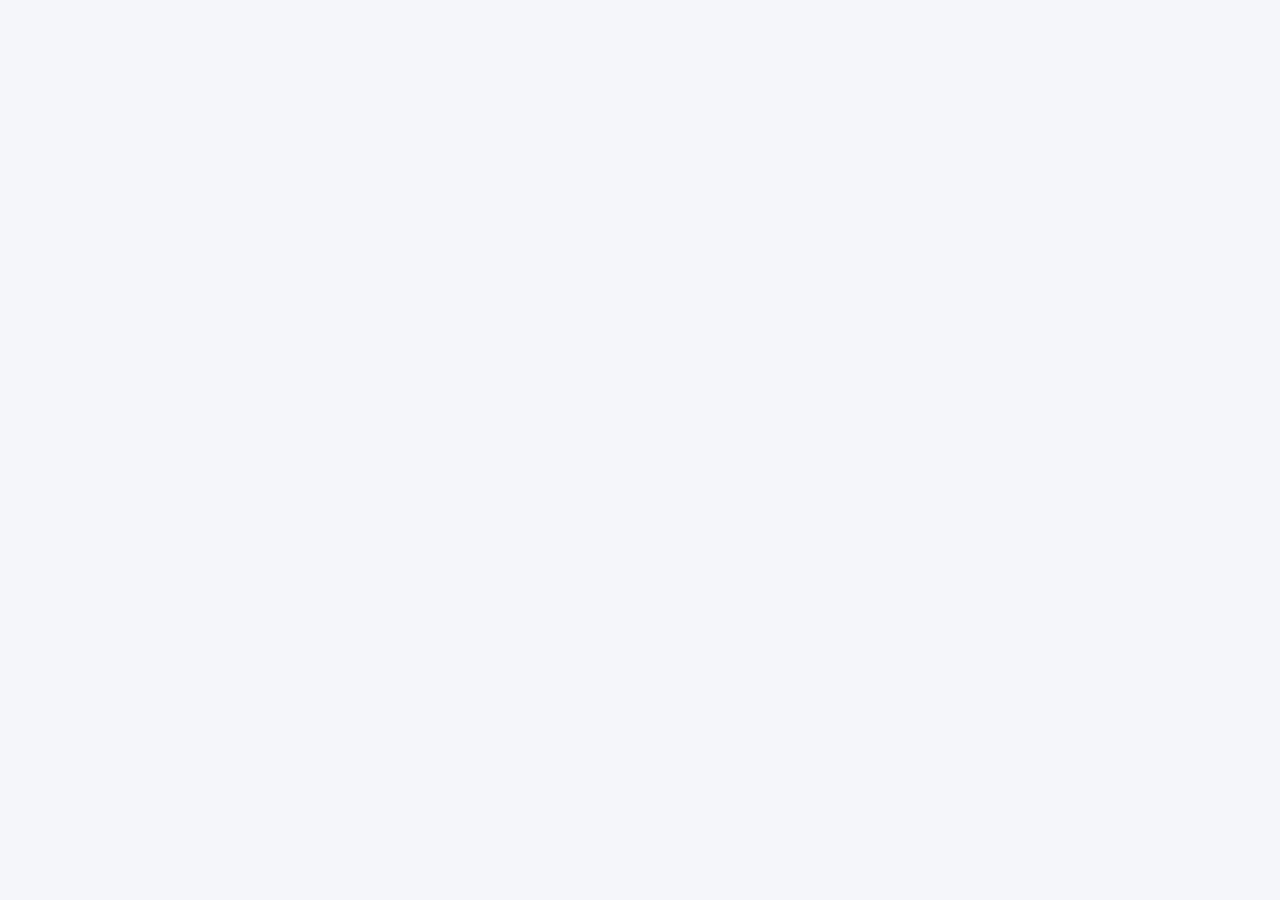
==== admin/index.html @ 984d943c "v1.7.0: painel do gestor (segmentos e links/avisos nos painéis dos clientes) e segmento nos perfis -" ====
<!doctype html>
<html lang="pt-BR">
<head>
  <meta charset="utf-8">
  <meta name="viewport" content="width=device-width, initial-scale=1">
  <title>Painel de Perfis</title>
  <meta name="robots" content="noindex, nofollow">
  <meta name="theme-color" content="#ffffff">
  <link rel="stylesheet" href="../css/perfil.css">
  <link rel="stylesheet" href="admin.css">
  <link rel="stylesheet" href="https://cdnjs.cloudflare.com/ajax/libs/font-awesome/6.5.2/css/all.min.css">
  <link rel="preconnect" href="https://fonts.googleapis.com">
  <link rel="stylesheet" href="https://fonts.googleapis.com/css2?family=Poppins:wght@400;500;600;700&family=Inter:wght@400;500;600;700&display=swap">
</head>
<body>
  <div id="faixaDemo" class="faixa-demo" hidden>
    <i class="fa-solid fa-flask"></i>
    Modo demonstração: os dados ficam só neste navegador. Configure o Supabase em <code>js/config.js</code> para usar de verdade.
  </div>

  <!-- LOGIN -->
  <section id="telaLogin" class="tela-login" hidden>
    <form id="formLogin" class="caixa-login">
      <div class="logo"><i class="fa-solid fa-key"></i></div>
      <h1>Painel de Perfis</h1>
      <p class="sub">Acesso restrito ao administrador</p>
      <label>E-mail <input type="email" id="loginEmail" autocomplete="username" required></label>
      <label>Senha <input type="password" id="loginSenha" autocomplete="current-password" required></label>
      <p class="erro" id="loginErro" role="alert"></p>
      <button class="btn primario largo" type="submit"><i class="fa-solid fa-right-to-bracket"></i> Entrar</button>
      <button class="link-botao" id="btnEsqueci" type="button">Esqueci minha senha</button>
    </form>

    <form id="formRecuperar" class="caixa-login" hidden>
      <div class="logo"><i class="fa-solid fa-envelope-open-text"></i></div>
      <h1>Recuperar senha</h1>
      <p class="sub">Digite o e-mail de acesso. Enviaremos um link para você criar uma nova senha.</p>
      <label>E-mail <input type="email" id="recuperarEmail" autocomplete="username" required></label>
      <p class="erro" id="recuperarErro" role="alert"></p>
      <p class="ok-msg" id="recuperarOk" role="status" hidden></p>
      <button class="btn primario largo" type="submit"><i class="fa-solid fa-paper-plane"></i> Enviar link</button>
      <button class="link-botao" id="btnVoltarLogin" type="button"><i class="fa-solid fa-arrow-left"></i> Voltar ao login</button>
    </form>
  </section>

  <!-- APLICAÇÃO -->
  <div id="telaApp" hidden>
    <header class="barra">
      <a href="#/" class="marca"><i class="fa-solid fa-key"></i> <span id="nomeMarca">Painel</span></a>
      <nav class="abas" aria-label="Seções">
        <a href="#/" id="abaPerfis" class="aba"><i class="fa-solid fa-id-card"></i> Perfis</a>
        <a href="#/clientes" id="abaClientes" class="aba"><i class="fa-solid fa-users"></i> Clientes</a>
        <a href="#/gestor" id="abaGestor" class="aba"><i class="fa-solid fa-sliders"></i> Gestor</a>
      </nav>
      <div class="barra-dir">
        <button class="btn fantasma" id="btnConta" type="button" title="Minha conta"><i class="fa-solid fa-circle-user"></i> <span class="usuario" id="usuarioEmail"></span></button>
        <button class="btn fantasma" id="btnSair" type="button"><i class="fa-solid fa-arrow-right-from-bracket"></i> <span class="some-celular">Sair</span></button>
      </div>
    </header>

    <!-- LISTA DE PERFIS -->
    <main id="telaLista" class="conteudo" hidden>
      <div class="titulo-linha">
        <div>
          <h1>Perfis</h1>
          <p class="sub" id="resumo"></p>
        </div>
        <button class="btn primario" id="btnNovo" type="button"><i class="fa-solid fa-plus"></i> Ativar novo perfil</button>
      </div>

      <div class="filtros">
        <div class="busca"><i class="fa-solid fa-magnifying-glass"></i><input type="search" id="busca" placeholder="Buscar por nome, cliente ou link"></div>
        <select id="filtroSegmento" class="filtro-segmento" aria-label="Filtrar por segmento" hidden></select>
        <div class="chips" id="filtroStatus" role="tablist">
          <button class="chip ativo" data-f="todos" type="button">Todos</button>
          <button class="chip" data-f="ativo" type="button">No ar</button>
          <button class="chip" data-f="inativo" type="button">Desativados</button>
          <button class="chip" data-f="rascunho" type="button">Em configuração</button>
          <button class="chip" data-f="vencidos" type="button">Vencidos</button>
          <button class="chip" data-f="teste" type="button">Em teste</button>
          <button class="chip" data-f="nao-fechou" type="button">Teste não fechou</button>
        </div>
      </div>

      <div id="lista" class="lista"></div>
    </main>

    <!-- LISTA DE CLIENTES -->
    <main id="telaClientes" class="conteudo" hidden>
      <div class="titulo-linha">
        <div>
          <h1>Clientes</h1>
          <p class="sub" id="resumoClientes"></p>
        </div>
        <a class="btn primario" href="#/cliente/novo"><i class="fa-solid fa-user-plus"></i> Novo cliente</a>
      </div>
      <div class="filtros">
        <div class="busca"><i class="fa-solid fa-magnifying-glass"></i><input type="search" id="buscaClientes" placeholder="Buscar por nome, CPF/CNPJ, telefone, e-mail ou cidade"></div>
      </div>
      <div id="listaClientes" class="lista"></div>
    </main>

    <!-- CADASTRO DE CLIENTE -->
    <!-- PAINEL DO GESTOR (só administradores) -->
    <main id="telaGestor" class="conteudo estreito" hidden>
      <div class="titulo-linha">
        <div>
          <h1>Gestor</h1>
          <p class="sub">Configurações do sistema que só os administradores veem e alteram.</p>
        </div>
      </div>
      <div id="gestor"></div>
    </main>

    <main id="telaCliente" class="conteudo estreito" hidden>
      <div class="editor-topo">
        <a href="#/clientes" class="btn fantasma"><i class="fa-solid fa-arrow-left"></i> Clientes</a>
        <div class="editor-titulo"><h1 id="clTitulo"></h1></div>
        <div class="editor-acoes">
          <span class="salvo" id="clSalvo"></span>
          <button class="btn primario" id="btnSalvarCliente" type="button"><i class="fa-solid fa-floppy-disk"></i> Salvar</button>
        </div>
      </div>
      <form id="formCliente" autocomplete="off" novalidate></form>
    </main>

    <!-- EDITOR -->
    <main id="telaEditor" class="editor" hidden>
      <div class="editor-topo">
        <a href="#/" class="btn fantasma" id="btnVoltar"><i class="fa-solid fa-arrow-left"></i> Perfis</a>
        <div class="editor-titulo">
          <h1 id="edTitulo"></h1>
          <span class="selo" id="edSelo"></span>
        </div>
        <div class="editor-acoes">
          <span class="salvo" id="edSalvo"></span>
          <button class="btn" id="btnPrevia" type="button"><i class="fa-solid fa-mobile-screen"></i> Prévia</button>
          <button class="btn primario" id="btnSalvar" type="button"><i class="fa-solid fa-floppy-disk"></i> Salvar</button>
        </div>
      </div>

      <div class="editor-corpo">
        <form id="formEditor" class="editor-form" autocomplete="off"></form>
        <aside class="previa" id="previa" aria-label="Prévia">
          <div class="previa-topo">
            <span>Prévia</span>
            <button class="btn fantasma pequeno" id="btnFecharPrevia" type="button"><i class="fa-solid fa-xmark"></i></button>
          </div>
          <div class="celular"><div class="celular-tela" id="previaTela"></div></div>
        </aside>
      </div>
    </main>
  </div>

  <div id="modais"></div>
  <div class="toast-admin" id="toastAdmin" role="status"></div>

  <script src="../js/lib/supabase-js-2.117.2.js"></script>
  <script src="../js/lib/qrcode-1.0.0.min.js"></script>
  <script src="../js/config.js"></script>
  <script src="../js/db.js"></script>
  <script src="../js/perfil-render.js"></script>
  <script src="../js/editor-perfil.js"></script>
  <script src="admin.js"></script>
</body>
</html>
---- admin/admin.css ----
:root {
  --fundo: #f5f6fa;
  --painel: #ffffff;
  --linha: #e6e8ef;
  --texto: #171923;
  --texto2: #667085;
  --primaria: #6d28d9;
  --primaria-escura: #5b21b6;
  --verde: #12a150;
  --verde-claro: #e7f8ee;
  --cinza-claro: #f0f1f5;
  --amarelo: #b25e09;
  --amarelo-claro: #fff4e0;
  --vermelho: #d92d20;
  --vermelho-claro: #fdeceb;
  --raio: 12px;
}
* { box-sizing: border-box; }
html, body { margin: 0; }
body {
  font-family: "Inter", system-ui, -apple-system, "Segoe UI", Roboto, sans-serif;
  background: var(--fundo); color: var(--texto); font-size: 15px; line-height: 1.45;
}
[hidden] { display: none !important; }
h1 { font-size: 1.5rem; margin: 0; letter-spacing: -.01em; }
h2 { font-size: 1.05rem; margin: 0; }
.sub { color: var(--texto2); margin: 4px 0 0; font-size: .9rem; }
code { background: rgba(0,0,0,.06); padding: 1px 6px; border-radius: 6px; font-size: .85em; }
a { color: var(--primaria); }

.faixa-demo { background: #fff7d6; color: #7a5a00; padding: 8px 16px; text-align: center; font-size: .85rem; border-bottom: 1px solid #f2e2a0; }

/* Botões e campos */
.btn {
  display: inline-flex; align-items: center; justify-content: center; gap: 8px;
  padding: 9px 14px; border-radius: 10px; border: 1px solid var(--linha);
  background: var(--painel); color: var(--texto); font: inherit; font-weight: 500; font-size: .9rem;
  cursor: pointer; text-decoration: none; white-space: nowrap; transition: background .15s, border-color .15s;
}
.btn:hover { background: var(--cinza-claro); }
.btn:disabled { opacity: .55; cursor: default; }
.btn.primario { background: var(--primaria); border-color: var(--primaria); color: #fff; }
.btn.primario:hover { background: var(--primaria-escura); }
.btn.verde { background: var(--verde); border-color: var(--verde); color: #fff; }
.btn.perigo { background: var(--vermelho); border-color: var(--vermelho); color: #fff; }
.btn.perigo-leve { color: var(--vermelho); }
.btn.perigo-leve:hover { background: var(--vermelho-claro); }
.btn.fantasma { background: transparent; border-color: transparent; }
.btn.fantasma:hover { background: rgba(0,0,0,.05); }
.btn.pequeno { padding: 6px 10px; font-size: .82rem; }
.btn.icone { padding: 8px; width: 36px; height: 36px; }
.btn.largo { width: 100%; }

label { display: block; font-size: .85rem; font-weight: 500; color: var(--texto); }
input, textarea, select {
  display: block; width: 100%; margin-top: 6px; padding: 10px 12px;
  border: 1px solid var(--linha); border-radius: 10px; background: #fff;
  font: inherit; font-size: .92rem; color: var(--texto);
}
textarea { resize: vertical; min-height: 70px; }
input:focus, textarea:focus, select:focus { outline: 2px solid color-mix(in srgb, var(--primaria) 35%, transparent); border-color: var(--primaria); }
input[type="color"] { padding: 4px; height: 42px; cursor: pointer; }
.dica { font-size: .78rem; color: var(--texto2); margin-top: 5px; font-weight: 400; }
.erro { color: var(--vermelho); font-size: .85rem; min-height: 1.2em; margin: 4px 0; }

/* Login */
.tela-login { min-height: 100vh; display: grid; place-items: center; padding: 16px; }
.caixa-login { width: 100%; max-width: 380px; background: var(--painel); border: 1px solid var(--linha); border-radius: 18px; padding: 32px 26px; box-shadow: 0 20px 50px rgba(16, 24, 40, .08); }
.caixa-login .logo { width: 52px; height: 52px; border-radius: 14px; background: var(--primaria); color: #fff; display: grid; place-items: center; font-size: 1.3rem; margin-bottom: 16px; }
.caixa-login label { margin-top: 14px; }
.caixa-login .btn { margin-top: 10px; padding: 12px; }

/* Barra superior */
.barra { position: sticky; top: 0; z-index: 20; background: rgba(255,255,255,.9); backdrop-filter: blur(8px); border-bottom: 1px solid var(--linha); display: flex; align-items: center; justify-content: space-between; padding: 10px 20px; }
.marca { font-weight: 700; color: var(--texto); text-decoration: none; display: flex; gap: 8px; align-items: center; }
.marca i { color: var(--primaria); }
.barra-dir { display: flex; gap: 10px; align-items: center; }
.usuario { color: var(--texto2); font-size: .85rem; }
@media (max-width: 600px) { .usuario { display: none; } }

/* Lista */
.conteudo { max-width: 1100px; margin: 0 auto; padding: 26px 20px 60px; }
.titulo-linha { display: flex; align-items: flex-end; justify-content: space-between; gap: 16px; flex-wrap: wrap; }
.filtros { display: flex; gap: 12px; flex-wrap: wrap; align-items: center; margin: 22px 0 16px; }
.busca { flex: 1 1 260px; position: relative; }
.busca i { position: absolute; left: 12px; top: 50%; transform: translateY(-50%); color: var(--texto2); font-size: .85rem; }
.busca input { margin: 0; padding-left: 34px; }
.chips { display: flex; gap: 6px; flex-wrap: wrap; }
.chip { border: 1px solid var(--linha); background: var(--painel); border-radius: 999px; padding: 7px 12px; font: inherit; font-size: .82rem; cursor: pointer; color: var(--texto2); }
.chip.ativo { background: var(--texto); border-color: var(--texto); color: #fff; }

.lista { display: grid; gap: 10px; }
.item {
  display: grid; grid-template-columns: 52px 1fr auto; gap: 14px; align-items: center;
  background: var(--painel); border: 1px solid var(--linha); border-radius: 14px; padding: 12px 14px;
}
.item-foto { width: 52px; height: 52px; border-radius: 50%; object-fit: cover; background: var(--cinza-claro); display: grid; place-items: center; color: var(--texto2); }
.item-info { min-width: 0; }
.item-nome { font-weight: 600; display: flex; gap: 8px; align-items: center; flex-wrap: wrap; }
.item-meta { color: var(--texto2); font-size: .82rem; display: flex; gap: 12px; flex-wrap: wrap; margin-top: 3px; }
.item-meta a { color: var(--texto2); text-decoration: none; }
.item-meta a:hover { color: var(--primaria); text-decoration: underline; }
.item-meta .vencido { color: var(--vermelho); font-weight: 600; }
.item-meta .carencia { color: var(--amarelo); font-weight: 600; }
.item-meta .vence-logo { color: var(--amarelo); }
.btn.verde-leve { color: var(--verde); }
.btn.verde-leve:hover { background: var(--verde-claro); }
.aviso-vencimento { margin: 10px 0 0; padding: 10px 12px; border-radius: 10px; background: var(--amarelo-claro); color: var(--amarelo); font-size: .85rem; font-weight: 600; }
.campo-com-botao { display: flex; gap: 8px; align-items: center; }
.campo-com-botao input { flex: 1; min-width: 0; }
.campo-com-botao .btn { flex: none; }
.item-acoes { display: flex; gap: 6px; align-items: center; flex-wrap: wrap; justify-content: flex-end; }
@media (max-width: 760px) {
  .item { grid-template-columns: 44px 1fr; }
  .item-foto { width: 44px; height: 44px; }
  .item-acoes { grid-column: 1 / -1; justify-content: flex-start; }
}
.vazio { text-align: center; color: var(--texto2); padding: 60px 20px; background: var(--painel); border: 1px dashed var(--linha); border-radius: 14px; }
.vazio i { font-size: 2rem; margin-bottom: 10px; display: block; }

.selo { display: inline-flex; align-items: center; gap: 5px; font-size: .72rem; font-weight: 600; padding: 3px 9px; border-radius: 999px; text-transform: uppercase; letter-spacing: .03em; }
.selo::before { content: ""; width: 6px; height: 6px; border-radius: 50%; background: currentColor; }
.selo.ativo { background: var(--verde-claro); color: var(--verde); }
.selo.inativo { background: var(--vermelho-claro); color: var(--vermelho); }
.selo.rascunho { background: var(--amarelo-claro); color: var(--amarelo); }
.selo.vencido { background: var(--vermelho-claro); color: var(--vermelho); }
.selo.teste { background: color-mix(in srgb, var(--primaria) 12%, #fff); color: var(--primaria); }
.selo.nao-fechou { background: var(--cinza-claro); color: var(--texto2); }

/* Editor */
.editor { max-width: 1240px; margin: 0 auto; padding: 18px 20px 80px; }
.editor-topo { display: flex; align-items: center; gap: 12px; flex-wrap: wrap; margin-bottom: 18px; }
.editor-titulo { flex: 1; display: flex; align-items: center; gap: 10px; min-width: 0; }
.editor-titulo h1 { font-size: 1.25rem; overflow: hidden; text-overflow: ellipsis; white-space: nowrap; }
.editor-acoes { display: flex; align-items: center; gap: 8px; }
.salvo { font-size: .8rem; color: var(--texto2); }
.salvo.pendente { color: var(--amarelo); font-weight: 600; }
.editor-corpo { display: grid; grid-template-columns: minmax(0, 1fr) 380px; gap: 24px; align-items: start; }
#btnPrevia, #btnFecharPrevia { display: none; }
@media (max-width: 980px) {
  .editor-corpo { grid-template-columns: 1fr; }
  #btnPrevia, #btnFecharPrevia { display: inline-flex; }
  .previa { display: none; }
  .previa.aberta { display: flex; position: fixed; inset: 0; z-index: 50; background: rgba(15, 15, 20, .85); padding: 14px; flex-direction: column; align-items: center; }
  .previa.aberta .previa-topo { color: #fff; width: 100%; max-width: 380px; }
  .previa.aberta .previa-topo .btn { color: #fff; }
}

.cartao { background: var(--painel); border: 1px solid var(--linha); border-radius: 16px; padding: 20px; margin-bottom: 16px; }
.cartao-titulo { display: flex; align-items: center; justify-content: space-between; gap: 10px; margin-bottom: 14px; }
.cartao-titulo h2 { display: flex; gap: 10px; align-items: center; }
.cartao-titulo h2 i { color: var(--primaria); width: 18px; text-align: center; }
.grade { display: grid; grid-template-columns: 1fr 1fr; gap: 14px; }
.grade .todo { grid-column: 1 / -1; }
@media (max-width: 600px) { .grade { grid-template-columns: 1fr; } }

.status-caixa { display: flex; gap: 14px; align-items: center; justify-content: space-between; flex-wrap: wrap; padding: 14px; border-radius: 12px; background: var(--cinza-claro); }
.status-caixa.ativo { background: var(--verde-claro); }
.status-caixa.inativo { background: var(--vermelho-claro); }
.status-caixa.rascunho { background: var(--amarelo-claro); }
.status-caixa.vencido { background: var(--vermelho-claro); }
.status-caixa p { margin: 2px 0 0; font-size: .85rem; color: var(--texto2); }
.status-botoes { display: flex; gap: 8px; flex-wrap: wrap; }

.link-publico { display: flex; gap: 0; margin-top: 6px; }
.link-publico span { padding: 10px 0 10px 12px; border: 1px solid var(--linha); border-right: 0; border-radius: 10px 0 0 10px; background: var(--cinza-claro); color: var(--texto2); font-size: .9rem; white-space: nowrap; overflow: hidden; text-overflow: ellipsis; max-width: 55%; }
.link-publico input { margin: 0; border-radius: 0 10px 10px 0; }

/* Upload de imagens */
.imagens { display: grid; grid-template-columns: 140px 1fr; gap: 16px; }
@media (max-width: 600px) { .imagens { grid-template-columns: 1fr; } }
.upload { position: relative; border: 2px dashed var(--linha); border-radius: 14px; background-color: var(--cinza-claro); background-position: center; background-size: cover; background-repeat: no-repeat; display: grid; place-items: center; text-align: center; color: var(--texto2); font-size: .8rem; cursor: pointer; overflow: hidden; transition: border-color .15s; }
.upload:hover, .upload.arrastando { border-color: var(--primaria); }
.upload.avatar { width: 140px; height: 140px; border-radius: 50%; margin: 0 auto; }
.upload.capa { height: 140px; }
.upload.tem-imagem { border-style: solid; }
.upload.tem-imagem .upload-texto { opacity: 0; background: rgba(0,0,0,.55); color: #fff; }
.upload.tem-imagem:hover .upload-texto { opacity: 1; }
.upload-texto { position: absolute; inset: 0; display: grid; place-content: center; gap: 6px; padding: 10px; transition: opacity .15s; }
.upload-texto i { font-size: 1.3rem; }
.upload.fundo-padrao { background-color: var(--bg); background-position: 0 0; background-size: auto; border-style: solid; }
.upload.fundo-padrao .upload-texto { color: #fff; text-shadow: 0 1px 3px rgba(0, 0, 0, .55); }
.upload.fundo-padrao.claro .upload-texto { color: #18181b; text-shadow: none; }
.upload-texto small { font-size: .75rem; opacity: .85; }
.upload-texto small:empty { display: none; }
.upload input { display: none; }
.upload-remover { position: absolute; top: 6px; right: 6px; z-index: 2; width: 28px; height: 28px; border-radius: 50%; border: 0; background: rgba(0,0,0,.6); color: #fff; cursor: pointer; }
.upload.avatar .upload-remover { top: 10px; right: 10px; }
.upload-ajustar { position: absolute; bottom: 8px; left: 50%; transform: translateX(-50%); z-index: 2; border: 0; border-radius: 999px; padding: 4px 10px; background: rgba(0,0,0,.65); color: #fff; font: inherit; font-size: .72rem; font-weight: 600; cursor: pointer; white-space: nowrap; }
.upload-ajustar:hover { background: var(--primaria); }
.ajuste-foto { max-width: 360px; }
.ajuste-area { position: relative; margin: 4px auto 0; border-radius: 12px; overflow: hidden; background: var(--cinza-claro); }
.ajuste-area::after { content: ""; position: absolute; inset: 0; border-radius: 12px; border: 2px solid rgba(255, 255, 255, .9); pointer-events: none; }
.ajuste-area.circulo::after { border-radius: 50%; box-shadow: 0 0 0 200px rgba(0, 0, 0, .5); }
.ajuste-tela { display: block; cursor: grab; touch-action: none; }
.ajuste-tela:active { cursor: grabbing; }
.ajuste-controles { display: flex; align-items: center; gap: 10px; margin-top: 14px; color: var(--texto2); }
.ajuste-controles input[type=range] { flex: 1; accent-color: var(--primaria); }
.upload-rotulo { font-size: .85rem; font-weight: 500; margin-bottom: 6px; display: block; }
.upload.carregando::after { content: ""; position: absolute; inset: 0; background: rgba(255,255,255,.7) url("data:image/svg+xml,%3Csvg xmlns='http://www.w3.org/2000/svg' viewBox='0 0 50 50'%3E%3Ccircle cx='25' cy='25' r='20' fill='none' stroke='%236d28d9' stroke-width='5' stroke-dasharray='90 40'%3E%3CanimateTransform attributeName='transform' type='rotate' from='0 25 25' to='360 25 25' dur='.8s' repeatCount='indefinite'/%3E%3C/circle%3E%3C/svg%3E") center / 36px no-repeat; }

.cores { display: flex; gap: 8px; flex-wrap: wrap; margin-top: 8px; }
.cor-bolinha { width: 30px; height: 30px; border-radius: 50%; border: 2px solid #fff; box-shadow: 0 0 0 1px var(--linha); cursor: pointer; padding: 0; }
.cor-bolinha.sel { box-shadow: 0 0 0 2px var(--texto); }
.segmentado { display: inline-flex; border: 1px solid var(--linha); border-radius: 10px; overflow: hidden; margin-top: 6px; }
.segmentado button { border: 0; background: #fff; padding: 9px 14px; font: inherit; font-size: .88rem; cursor: pointer; color: var(--texto2); }
.segmentado button.sel { background: var(--texto); color: #fff; }
.interruptor { display: flex; align-items: center; gap: 10px; font-weight: 400; cursor: pointer; }
.interruptor input { width: auto; margin: 0; accent-color: var(--primaria); transform: scale(1.2); }

/* Links */
.links-lista { display: grid; gap: 10px; }
.link-item { border: 1px solid var(--linha); border-radius: 12px; overflow: hidden; background: #fff; }
.link-cab { display: flex; align-items: center; gap: 10px; padding: 8px 8px 8px 12px; background: var(--cinza-claro); }
.link-ic { width: 32px; height: 32px; border-radius: 9px; display: grid; place-items: center; color: #fff; background: var(--primaria); flex: none; }
.link-nome { flex: 1; font-weight: 600; font-size: .9rem; min-width: 0; overflow: hidden; text-overflow: ellipsis; white-space: nowrap; }
.link-nome small { font-weight: 400; color: var(--texto2); margin-left: 6px; }
.link-corpo { padding: 12px; display: grid; grid-template-columns: 1fr 1fr; gap: 12px; }
.link-corpo .todo { grid-column: 1 / -1; }
@media (max-width: 600px) { .link-corpo { grid-template-columns: 1fr; } }
.link-item.incompleto .link-cab { background: var(--amarelo-claro); }
.link-item.destaque { border-color: color-mix(in srgb, var(--primaria) 45%, var(--linha)); }
.link-destaque { flex: none; display: inline-flex; align-items: center; gap: 5px; padding: 3px 9px; border-radius: 999px; background: color-mix(in srgb, var(--primaria) 12%, #fff); color: var(--primaria); font-size: .68rem; font-weight: 700; text-transform: uppercase; letter-spacing: .04em; }
@media (max-width: 480px) { .link-destaque-texto { display: none; } .link-destaque { padding: 5px 7px; } }

.adicionar { display: grid; grid-template-columns: repeat(auto-fill, minmax(130px, 1fr)); gap: 8px; }
.adicionar button { display: flex; align-items: center; gap: 8px; padding: 10px; border: 1px solid var(--linha); background: #fff; border-radius: 10px; cursor: pointer; font: inherit; font-size: .84rem; color: var(--texto); text-align: left; }
.adicionar button:hover { border-color: var(--primaria); background: color-mix(in srgb, var(--primaria) 5%, #fff); }
.adicionar button i { width: 18px; text-align: center; color: var(--primaria); }
.adicionar-grupo { font-size: .75rem; text-transform: uppercase; letter-spacing: .05em; color: var(--texto2); margin: 14px 0 8px; font-weight: 600; }

/* Prévia (celular) */
.previa { position: sticky; top: 76px; display: flex; flex-direction: column; align-items: center; }
.previa-topo { display: flex; justify-content: space-between; align-items: center; width: 100%; font-size: .8rem; font-weight: 600; color: var(--texto2); text-transform: uppercase; letter-spacing: .05em; margin-bottom: 8px; }
.celular { width: 100%; max-width: 360px; height: min(720px, calc(100vh - 140px)); border-radius: 40px; background: #111; padding: 12px; box-shadow: 0 30px 60px rgba(16, 24, 40, .18); }
.celular-tela { width: 100%; height: 100%; border-radius: 30px; overflow-y: auto; background: #0f0f14; scrollbar-width: none; }
.celular-tela::-webkit-scrollbar { display: none; }
.celular-tela > .perfil { min-height: 100%; }
.celular-tela .perfil-capa { height: calc(min(720px, 100vh - 140px) - 24px); }
.celular-tela .perfil-conteudo { padding-top: 36px; }

/* Modais */
.modal-fundo { position: fixed; inset: 0; z-index: 100; background: rgba(16, 24, 40, .5); display: grid; place-items: center; padding: 16px; animation: aparece .15s; }
@keyframes aparece { from { opacity: 0; } }
.modal { width: 100%; max-width: 460px; background: #fff; border-radius: 18px; padding: 24px; box-shadow: 0 30px 70px rgba(0,0,0,.25); max-height: calc(100vh - 32px); overflow: auto; }
.modal h2 { font-size: 1.15rem; margin-bottom: 6px; }
.modal p { color: var(--texto2); margin: 0 0 14px; font-size: .9rem; }
.modal label { margin-top: 12px; }
.modal-botoes { display: flex; justify-content: flex-end; gap: 8px; margin-top: 20px; flex-wrap: wrap; }
.modal .alerta { background: var(--vermelho-claro); color: var(--vermelho); padding: 10px 12px; border-radius: 10px; font-size: .85rem; }
.qr-caixa { display: grid; place-items: center; padding: 16px; background: #fff; border: 1px solid var(--linha); border-radius: 14px; margin: 10px 0; }
.qr-caixa img, .qr-caixa canvas { width: 220px; height: 220px; }
.qr-link { text-align: center; font-weight: 600; word-break: break-all; }

.toast-admin { position: fixed; bottom: 24px; left: 50%; transform: translate(-50%, 20px); background: var(--texto); color: #fff; padding: 11px 18px; border-radius: 12px; font-size: .9rem; opacity: 0; pointer-events: none; transition: .2s; z-index: 200; max-width: calc(100% - 32px); }
.toast-admin.ver { opacity: 1; transform: translate(-50%, 0); }
.toast-admin.erro-t { background: var(--vermelho); }

/* Abas, conta e login */
.abas { display: flex; gap: 4px; margin-right: auto; margin-left: 18px; }
.aba { display: inline-flex; align-items: center; gap: 7px; padding: 8px 12px; border-radius: 10px; color: var(--texto2); text-decoration: none; font-weight: 500; font-size: .9rem; }
.aba:hover { background: rgba(0, 0, 0, .05); color: var(--texto); }
.aba.ativa { background: color-mix(in srgb, var(--primaria) 10%, #fff); color: var(--primaria); }
#btnConta .usuario { max-width: 220px; overflow: hidden; text-overflow: ellipsis; }
@media (max-width: 760px) {
  .barra { flex-wrap: wrap; gap: 8px; padding: 10px 14px; }
  .abas { order: 3; width: 100%; margin: 0; }
  .aba { flex: 1; justify-content: center; }
  .some-celular { display: none; }
}
.link-botao { display: block; width: 100%; margin-top: 14px; background: none; border: 0; color: var(--primaria); font: inherit; font-size: .88rem; cursor: pointer; text-align: center; }
.link-botao:hover { text-decoration: underline; }
.ok-msg { background: var(--verde-claro); color: #0b6b35; border-radius: 10px; padding: 10px 12px; font-size: .88rem; margin: 6px 0; }
.regras-senha { list-style: none; padding: 0; margin: 12px 0 4px; display: grid; gap: 4px; font-size: .84rem; color: var(--texto2); }
.regras-senha li.ok { color: var(--verde); }
.campo-senha { position: relative; display: block; }
.campo-senha input { padding-right: 44px; }
.mostrar-senha { position: absolute; right: 6px; top: 50%; transform: translateY(-50%); margin-top: 3px; border: 0; background: none; color: var(--texto2); cursor: pointer; padding: 6px 8px; }
.aviso-senha p { margin: 8px 0 16px; line-height: 1.5; }

/* Clientes */
.conteudo.estreito { max-width: 860px; }
.item-foto.iniciais { background: color-mix(in srgb, var(--primaria) 12%, #fff); color: var(--primaria); font-weight: 700; font-size: .95rem; }
.selo.neutro { background: var(--cinza-claro); color: var(--texto2); }
.selo.neutro::before { display: none; }
input.invalido, select.invalido { border-color: var(--vermelho); outline: 2px solid color-mix(in srgb, var(--vermelho) 25%, transparent); }
label i { color: var(--texto2); width: 16px; text-align: center; }
.grade.endereco { grid-template-columns: 1fr 1fr 1fr; }
.grade.endereco .todo { grid-column: 2 / -1; }
@media (max-width: 700px) { .grade.endereco { grid-template-columns: 1fr 1fr; } .grade.endereco .todo { grid-column: 1 / -1; } }
@media (max-width: 480px) { .grade.endereco { grid-template-columns: 1fr; } }
.perfis-do-cliente { display: grid; gap: 8px; }
.perfil-do-cliente { display: flex; align-items: center; gap: 10px; flex-wrap: wrap; padding: 10px 12px; border: 1px solid var(--linha); border-radius: 10px; }
.perfil-do-cliente a { font-weight: 600; color: var(--texto); text-decoration: none; }
.perfil-do-cliente a:hover { color: var(--primaria); }
.perfil-do-cliente .sub { margin: 0; }

.link-aviso { display: flex; gap: 8px; align-items: flex-start; margin: 0 12px 12px; padding: 9px 12px; border-radius: 10px; background: var(--amarelo-claro); color: var(--amarelo); font-size: .84rem; font-weight: 500; }
.link-aviso i { margin-top: 2px; }

/* Link para o cliente (v1.3.0) e histórico */
.link-gerado { font-family: ui-monospace, Menlo, Consolas, monospace; font-size: .85rem; word-break: break-all; background: var(--cinza-claro); border-radius: 10px; padding: 12px; margin: 10px 0; user-select: all; }
.historico { display: flex; flex-direction: column; gap: 8px; }
.historico-item { display: flex; justify-content: space-between; align-items: center; gap: 10px; flex-wrap: wrap; padding: 8px 10px; border-radius: 10px; background: var(--cinza-claro); font-size: .88rem; }

/* Painel do gestor (v1.7.0) */
.filtro-segmento { width: auto; min-width: 190px; margin: 0; }
.gestor-adicionar { display: flex; gap: 8px; margin-bottom: 14px; }
.gestor-adicionar input { margin: 0; flex: 1; min-width: 0; }
.gestor-lista { display: flex; flex-direction: column; gap: 8px; }
.gestor-linha { display: flex; align-items: center; gap: 12px; padding: 10px 12px; border: 1px solid var(--linha); border-radius: 12px; }
.gestor-linha.desligado { opacity: .6; }
.gestor-icone { width: 34px; height: 34px; flex: none; border-radius: 50%; display: grid; place-items: center; background: color-mix(in srgb, var(--primaria) 12%, #fff); color: var(--primaria); }
.gestor-info { flex: 1; min-width: 0; display: flex; flex-direction: column; }
.gestor-info strong { overflow-wrap: anywhere; }
.gestor-info small { color: var(--texto2); font-size: .78rem; }
.gestor-acoes { display: flex; gap: 6px; flex-wrap: wrap; justify-content: flex-end; }
.gestor-caixas { display: flex; flex-direction: column; gap: 6px; max-height: 220px; overflow: auto; padding: 8px 10px; margin-top: 8px; border: 1px solid var(--linha); border-radius: 10px; }
.gestor-marcar { display: flex; align-items: center; gap: 8px; font-weight: 400; }
.gestor-marcar input { width: auto; margin: 0; flex: none; }
@media (max-width: 560px) { .gestor-linha { flex-wrap: wrap; } .gestor-acoes { width: 100%; justify-content: flex-start; } }

/* Painel do cliente: links e avisos do administrador */
.avisos-admin { display: flex; flex-direction: column; gap: 8px; margin: 0 0 16px; }
.aviso-admin { display: flex; gap: 10px; align-items: flex-start; padding: 12px 14px; border-radius: 12px; background: color-mix(in srgb, var(--primaria) 9%, #fff); border: 1px solid color-mix(in srgb, var(--primaria) 25%, #fff); }
.aviso-admin > i { color: var(--primaria); margin-top: 3px; }
.aviso-admin p { margin: 2px 0 0; color: var(--texto2); font-size: .88rem; white-space: pre-line; }
.links-admin { display: flex; gap: 8px; flex-wrap: wrap; }
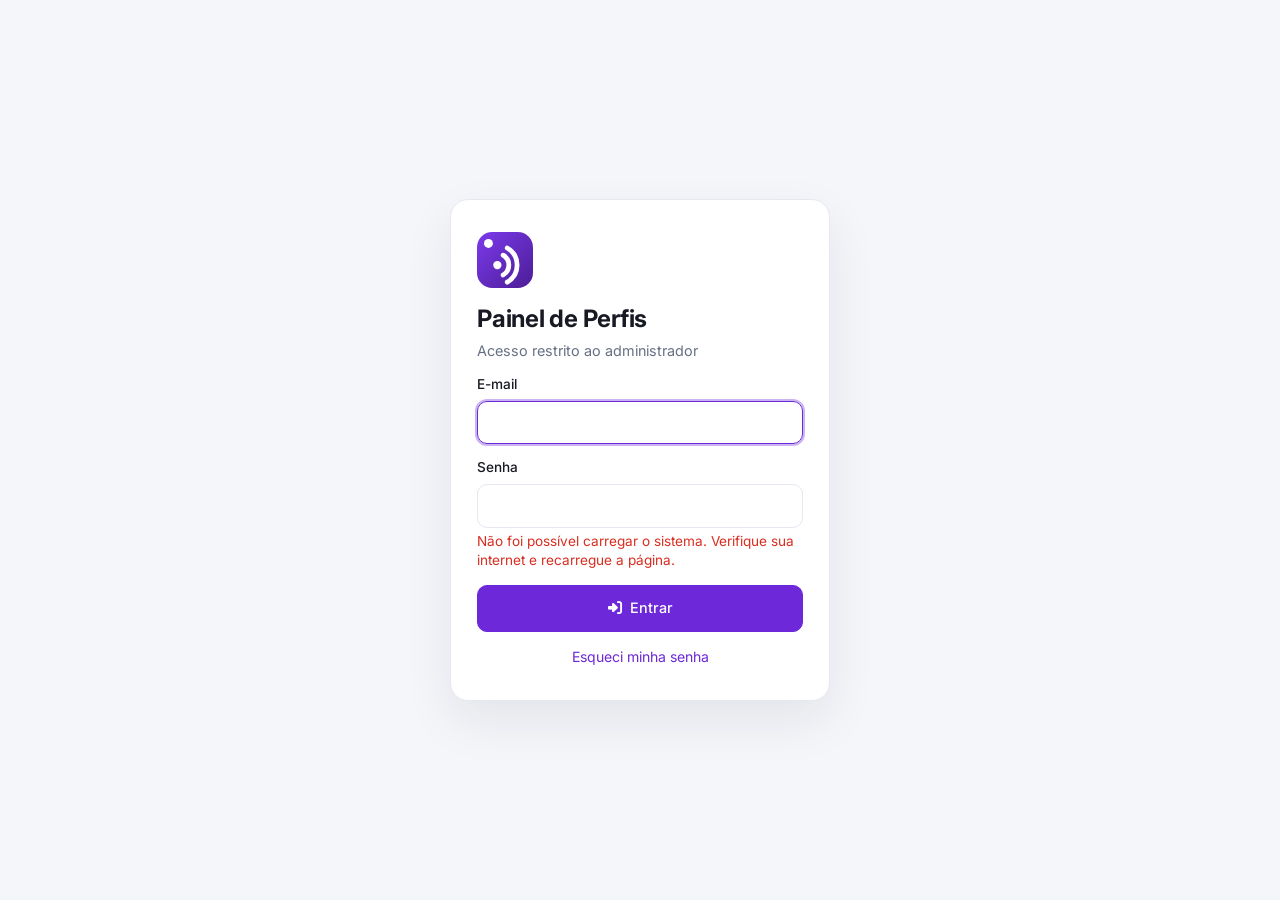
==== commit 7f148d94: "v1.7.7: logo NFCliente - Logo "Chaveiro NFC": ícone da aba (site, perfis, painel e página do cliente" ====
--- a/admin/index.html
+++ b/admin/index.html
@@ -4,6 +4,9 @@
   <meta charset="utf-8">
   <meta name="viewport" content="width=device-width, initial-scale=1">
   <title>Painel de Perfis</title>
+  <link rel="icon" href="../favicon.ico" sizes="any">
+  <link rel="icon" href="../img/nfcliente-icone.svg" type="image/svg+xml">
+  <link rel="apple-touch-icon" href="../img/apple-touch-icon.png">
   <meta name="robots" content="noindex, nofollow">
   <meta name="theme-color" content="#ffffff">
   <link rel="stylesheet" href="../css/perfil.css">
@@ -21,7 +24,7 @@
   <!-- LOGIN -->
   <section id="telaLogin" class="tela-login" hidden>
     <form id="formLogin" class="caixa-login">
-      <div class="logo"><i class="fa-solid fa-key"></i></div>
+      <img class="logo-marca" src="../img/nfcliente-icone.svg" alt="NFCliente" width="56" height="56">
       <h1>Painel de Perfis</h1>
       <p class="sub">Acesso restrito ao administrador</p>
       <label>E-mail <input type="email" id="loginEmail" autocomplete="username" required></label>
@@ -46,7 +49,7 @@
   <!-- APLICAÇÃO -->
   <div id="telaApp" hidden>
     <header class="barra">
-      <a href="#/" class="marca"><i class="fa-solid fa-key"></i> <span id="nomeMarca">Painel</span></a>
+      <a href="#/" class="marca"><img src="../img/nfcliente-icone.svg" alt="" width="28" height="28"> <span id="nomeMarca">Painel</span></a>
       <nav class="abas" aria-label="Seções">
         <a href="#/" id="abaPerfis" class="aba"><i class="fa-solid fa-id-card"></i> Perfis</a>
         <a href="#/clientes" id="abaClientes" class="aba"><i class="fa-solid fa-users"></i> Clientes</a>
@@ -82,6 +85,7 @@
         </div>
       </div>
 
+      <div id="filtroEspecialidades" class="chips filtro-esp" aria-label="Refinar por especialidade" hidden></div>
       <div id="lista" class="lista"></div>
     </main>
 
--- a/css/perfil.css
+++ b/css/perfil.css
@@ -0,0 +1,206 @@
+/* Visual da página pública do perfil (também usado na prévia do painel). */
+.perfil {
+  --cor: #7c3aed;
+  --bg: #0f0f14;
+  --bg2: #1b1b24;
+  --card: rgba(255, 255, 255, .07);
+  --card-hover: rgba(255, 255, 255, .13);
+  --borda: rgba(255, 255, 255, .10);
+  --texto: #f5f5f7;
+  --texto2: #c6c6d0;
+  position: relative;
+  min-height: 100%;
+  font-family: "Poppins", system-ui, -apple-system, "Segoe UI", Roboto, sans-serif;
+  color: var(--texto);
+  background: var(--bg);
+  background-image: radial-gradient(circle at 50% -10%, color-mix(in srgb, var(--cor) 45%, transparent) 0, transparent 55%);
+  overflow: hidden;
+  isolation: isolate;
+}
+.perfil.claro {
+  --bg: #f4f4f7;
+  --bg2: #ffffff;
+  --card: rgba(255, 255, 255, .85);
+  --card-hover: #ffffff;
+  --borda: rgba(0, 0, 0, .08);
+  --texto: #18181b;
+  --texto2: #46464f;
+}
+.perfil *, .perfil *::before, .perfil *::after { box-sizing: border-box; }
+
+/* Fundo sem foto: formas na cor principal, que mudam junto com ela.
+   .fundo-padrao reaproveita o mesmo desenho na caixa "Foto de fundo" do painel. */
+.perfil, .fundo-padrao { --forma-1: 24%; --forma-2: 14%; --forma-base: 20%; }
+.perfil.claro, .fundo-padrao.claro { --forma-1: 15%; --forma-2: 9%; --forma-base: 12%; }
+.fundo-padrao { --cor: #7c3aed; --bg: #0f0f14; }
+.fundo-padrao.claro { --bg: #f4f4f7; }
+.perfil:not(.com-capa), .fundo-padrao {
+  background-color: var(--bg);
+  background-image:
+    linear-gradient(180deg, transparent 0, transparent 300px, var(--bg) 760px),
+    radial-gradient(circle 190px at calc(100% - 50px) 70px, color-mix(in srgb, var(--cor) var(--forma-1), transparent) 99.5%, transparent 100%),
+    radial-gradient(circle 150px at 30px 330px, color-mix(in srgb, var(--cor) var(--forma-2), transparent) 99.5%, transparent 100%),
+    linear-gradient(180deg, color-mix(in srgb, var(--cor) var(--forma-base), var(--bg)) 0, var(--bg) 760px);
+}
+
+/* Foto de fundo */
+/* Ocupa a primeira tela do celular (o mesmo formato da moldura "Ajustar foto de fundo")
+   e se dissolve na cor da página logo abaixo */
+.perfil-capa {
+  position: absolute; top: 0; left: 0; right: 0; z-index: -1;
+  height: 100vh; height: 100svh;
+  background-size: cover; background-position: center;
+  -webkit-mask-image: linear-gradient(180deg, #000 80%, transparent 100%);
+  mask-image: linear-gradient(180deg, #000 80%, transparent 100%);
+}
+.perfil-capa::after {
+  content: ""; position: absolute; inset: 0;
+  background: linear-gradient(180deg, rgba(10, 10, 15, .35) 0%, rgba(10, 10, 15, .75) 45%, rgba(10, 10, 15, .92) 100%);
+}
+.perfil.claro .perfil-capa::after {
+  background: linear-gradient(180deg, rgba(255, 255, 255, .25) 0%, rgba(244, 244, 247, .8) 45%, rgba(244, 244, 247, .95) 100%);
+}
+.perfil.com-capa .perfil-botao, .perfil.com-capa .perfil-rede { backdrop-filter: blur(10px); -webkit-backdrop-filter: blur(10px); }
+
+.perfil-conteudo {
+  width: 100%; max-width: 480px; margin: 0 auto;
+  padding: 44px 16px calc(32px + env(safe-area-inset-bottom));
+}
+.perfil-topo { text-align: center; margin-bottom: 22px; }
+.perfil-avatar {
+  width: 116px; height: 116px; border-radius: 50%; object-fit: cover;
+  border: 3px solid var(--cor);
+  box-shadow: 0 0 0 6px color-mix(in srgb, var(--cor) 25%, transparent), 0 10px 30px rgba(0, 0, 0, .35);
+  background: var(--bg2);
+}
+.perfil h1 { font-size: 1.45rem; font-weight: 700; margin: 14px 0 0; line-height: 1.25; }
+.perfil-descricao { color: var(--texto2); font-size: .92rem; margin: 6px 0 0; white-space: pre-line; line-height: 1.5; }
+
+.perfil-redes { display: flex; flex-wrap: wrap; justify-content: center; gap: 10px; margin: 0 0 24px; }
+.perfil-rede {
+  width: 46px; height: 46px; border-radius: 50%;
+  display: grid; place-items: center;
+  background: var(--card); border: 1px solid var(--borda);
+  color: var(--texto); font-size: 1.2rem; text-decoration: none;
+  transition: transform .15s, background .15s, color .15s;
+}
+.perfil-rede:hover, .perfil-rede:focus-visible { transform: translateY(-3px); background: var(--cor); color: #fff; }
+.perfil-rede.destaque {
+  width: 50px; height: 50px; background: var(--cor); color: #fff;
+  border: 3px solid var(--cor); box-shadow: 0 4px 14px rgba(0, 0, 0, .22);
+}
+.perfil-rede.destaque:hover, .perfil-rede.destaque:focus-visible { filter: brightness(1.1); }
+button.perfil-rede { appearance: none; -webkit-appearance: none; padding: 0; font: inherit; font-size: 1.2rem; cursor: pointer; }
+
+.perfil-botoes { display: flex; flex-direction: column; gap: 12px; }
+.perfil-botao {
+  display: flex; align-items: center; gap: 14px;
+  width: 100%; padding: 14px 18px; border-radius: 16px;
+  background: var(--card); border: 1px solid var(--borda);
+  color: var(--texto); text-decoration: none; font: inherit; font-weight: 500; font-size: .98rem;
+  cursor: pointer; text-align: left;
+  transition: transform .15s, background .15s;
+}
+.perfil-botao:hover, .perfil-botao:focus-visible { background: var(--card-hover); transform: scale(1.015); }
+.perfil-botao .ic {
+  width: 40px; height: 40px; flex: none; border-radius: 12px;
+  display: grid; place-items: center; font-size: 1.2rem; color: #fff;
+  background: var(--cor);
+}
+.perfil-botao .tx { flex: 1; min-width: 0; }
+.perfil-botao small { display: block; color: var(--texto2); font-weight: 400; font-size: .8rem; overflow: hidden; text-overflow: ellipsis; white-space: nowrap; }
+.perfil-botao .seta { color: var(--texto2); font-size: .85rem; }
+/* Só na prévia do painel: link incompleto */
+.perfil-botao.incompleto { background: transparent; border: 1.5px dashed color-mix(in srgb, var(--texto) 45%, transparent); opacity: .8; cursor: default; }
+.perfil-botao.incompleto:hover { transform: none; background: transparent; }
+.perfil-botao.incompleto .ic { background: color-mix(in srgb, var(--texto) 30%, transparent) !important; }
+.perfil-botao.incompleto small { white-space: normal; }
+
+.perfil-acoes { display: grid; grid-template-columns: 1fr 1fr; gap: 12px; margin-top: 22px; }
+.perfil-acoes .perfil-botao { justify-content: center; font-size: .9rem; padding: 12px; gap: 8px; }
+.perfil-acoes .perfil-botao:only-child { grid-column: 1 / -1; }
+.perfil-rodape { text-align: center; color: var(--texto2); font-size: .78rem; margin-top: 30px; }
+.perfil-rodape a { color: var(--texto); font-weight: 600; text-decoration: none; border-bottom: 1px solid color-mix(in srgb, var(--texto) 35%, transparent); }
+.perfil-rodape a:hover, .perfil-rodape a:focus-visible { border-bottom-color: currentColor; }
+.perfil-rodape.no-aviso { position: absolute; left: 16px; right: 16px; bottom: calc(20px + env(safe-area-inset-bottom)); margin: 0; }
+
+.perfil-aviso { min-height: 100vh; display: flex; flex-direction: column; align-items: center; justify-content: center; text-align: center; }
+.perfil-aviso-ic { font-size: 2.4rem; color: var(--texto2); }
+
+/* Modal Pix (anexado ao body) */
+.perfil-modal {
+  position: fixed; inset: 0; background: rgba(0, 0, 0, .6); z-index: 1000;
+  display: flex; align-items: flex-end; justify-content: center; padding: 16px;
+  font-family: "Poppins", system-ui, sans-serif;
+}
+@media (min-width: 600px) { .perfil-modal { align-items: center; } }
+.perfil-modal-caixa {
+  width: 100%; max-width: 420px; background: #1b1b24; color: #f5f5f7;
+  border-radius: 22px; padding: 24px 20px; text-align: center;
+  border: 1px solid rgba(255, 255, 255, .1); animation: perfilSobe .2s ease-out;
+  --card: rgba(255, 255, 255, .07); --card-hover: rgba(255, 255, 255, .13); --borda: rgba(255, 255, 255, .1); --texto: #f5f5f7; --texto2: #b4b4c0;
+}
+@keyframes perfilSobe { from { transform: translateY(30px); opacity: 0; } }
+.perfil-modal h2 { font-size: 1.15rem; margin: 0; }
+.perfil-modal p { color: #b4b4c0; font-size: .85rem; margin: 4px 0 0; }
+.perfil-qr { background: #fff; padding: 12px; border-radius: 14px; display: inline-block; margin: 18px 0 14px; }
+.perfil-qr img, .perfil-qr canvas { display: block; width: 200px; height: 200px; }
+.perfil-chave { background: rgba(255, 255, 255, .07); border-radius: 12px; padding: 10px 12px; font-size: .85rem; word-break: break-all; margin-bottom: 12px; }
+.perfil-modal .perfil-botao { justify-content: center; margin-top: 8px; box-sizing: border-box; }
+.perfil-modal .perfil-botao.principal { background: #32bcad; color: #fff; border: none; }
+.perfil-fechar { background: none; border: none; color: #b4b4c0; font: inherit; margin-top: 14px; cursor: pointer; text-decoration: underline; }
+
+.perfil-toast {
+  position: fixed; left: 50%; bottom: 28px; transform: translate(-50%, 20px);
+  background: #18181b; color: #fff; padding: 10px 18px; border-radius: 999px; font-size: .88rem;
+  font-family: "Poppins", system-ui, sans-serif;
+  opacity: 0; transition: .25s; pointer-events: none; z-index: 1100; max-width: calc(100% - 32px); text-align: center;
+}
+.perfil-toast.ver { opacity: 1; transform: translate(-50%, 0); }
+
+/* Links e avisos do Gestor: o mesmo botão roxo na página do perfil e no painel do cliente.
+   Cores, fonte e medidas fixas, para ficar idêntico nos dois lugares, qualquer que seja o tema. */
+.perfil-divulgacao { display: flex; flex-direction: column; gap: 10px; margin: 12px 0 0; }
+.botao-gestor {
+  display: flex; align-items: center; gap: 10px; width: 100%; box-sizing: border-box;
+  padding: 12px 16px; border-radius: 10px; border: 1px solid #6d28d9; background: #6d28d9; color: #fff;
+  font-family: "Inter", system-ui, -apple-system, "Segoe UI", Roboto, sans-serif; font-size: .95rem; font-weight: 500; line-height: 1.35;
+  text-decoration: none; text-align: left; transition: background .15s;
+}
+a.botao-gestor { cursor: pointer; }
+a.botao-gestor:hover, a.botao-gestor:focus-visible { background: #5b21b6; border-color: #5b21b6; color: #fff; }
+.botao-gestor > i { flex: none; width: 1.25em; text-align: center; font-size: 1.05em; color: #fff; }
+.botao-gestor .tx { flex: 1; min-width: 0; }
+.botao-gestor .tx strong { display: block; font-weight: 500; }
+.botao-gestor small { display: block; margin-top: 2px; font-size: .82em; font-weight: 400; opacity: .88; white-space: pre-line; overflow-wrap: anywhere; }
+.selo-patrocinado { flex: none; margin-left: auto; font-size: .62rem; font-weight: 600; text-transform: uppercase; letter-spacing: .05em; padding: 2px 7px; border-radius: 999px; background: rgba(255, 255, 255, .22); color: #fff; }
+.divulgacao-painel { margin: 0 0 16px; }
+.divulgacao-painel .perfil-divulgacao { margin: 0; }
+
+/* Galeria de produtos (v1.7.6) */
+.perfil-galeria { margin-top: 22px; }
+.galeria-caixa { position: relative; }
+.galeria-trilho { display: flex; overflow-x: auto; scroll-snap-type: x mandatory; scroll-behavior: smooth; border-radius: 18px; scrollbar-width: none; overscroll-behavior-x: contain; }
+.galeria-trilho::-webkit-scrollbar { display: none; }
+.galeria-item { flex: 0 0 100%; scroll-snap-align: start; margin: 0; background: var(--card); border: 1px solid var(--borda); border-radius: 18px; overflow: hidden; }
+.galeria-item + .galeria-item { margin-left: 0; }
+.galeria-foto { display: block; width: 100%; padding: 0; border: 0; background: none; cursor: zoom-in; }
+.galeria-foto img { display: block; width: 100%; aspect-ratio: 1 / 1; object-fit: cover; }
+.galeria-item figcaption { display: flex; align-items: center; gap: 10px; padding: 12px 14px; text-align: left; }
+.galeria-texto { flex: 1; min-width: 0; }
+.galeria-texto strong { display: block; font-weight: 600; overflow-wrap: anywhere; }
+.galeria-preco { display: block; color: var(--texto2); font-size: .9rem; }
+.galeria-quero { flex: none; margin-left: auto; display: inline-flex; align-items: center; gap: 6px; padding: 9px 14px; border-radius: 999px; background: #25d366; color: #fff; font-weight: 600; font-size: .88rem; text-decoration: none; }
+.galeria-quero:hover, .galeria-quero:focus-visible { filter: brightness(1.08); }
+.galeria-seta { position: absolute; top: calc(50% - 40px); width: 38px; height: 38px; border-radius: 50%; border: 0; display: grid; place-items: center; background: rgba(0, 0, 0, .45); color: #fff; cursor: pointer; }
+.galeria-caixa .galeria-seta { top: min(calc(50% - 19px), calc((100vw - 32px) / 2 - 19px)); }
+.galeria-seta.ant { left: 8px; }
+.galeria-seta.prox { right: 8px; }
+.galeria-pontos { display: flex; justify-content: center; gap: 7px; margin-top: 10px; }
+.galeria-ponto { width: 8px; height: 8px; padding: 0; border: 0; border-radius: 50%; background: var(--borda); cursor: pointer; }
+.galeria-ponto.ativo { background: var(--cor); width: 20px; border-radius: 999px; }
+.galeria-tela { position: fixed; inset: 0; z-index: 1000; background: rgba(0, 0, 0, .92); display: flex; flex-direction: column; align-items: center; justify-content: center; padding: 56px 12px 24px; }
+.galeria-tela img { max-width: 100%; max-height: calc(100% - 40px); object-fit: contain; border-radius: 10px; }
+.galeria-tela-legenda { color: #fff; margin-top: 12px; text-align: center; font-size: .95rem; }
+.galeria-tela-fechar { position: absolute; top: 12px; right: 12px; width: 42px; height: 42px; border-radius: 50%; border: 0; background: rgba(255, 255, 255, .15); color: #fff; font-size: 1.2rem; cursor: pointer; }
+.galeria-tela .galeria-seta { top: 50%; background: rgba(255, 255, 255, .15); }
--- a/admin/admin.css
+++ b/admin/admin.css
@@ -67,6 +67,7 @@
 .tela-login { min-height: 100vh; display: grid; place-items: center; padding: 16px; }
 .caixa-login { width: 100%; max-width: 380px; background: var(--painel); border: 1px solid var(--linha); border-radius: 18px; padding: 32px 26px; box-shadow: 0 20px 50px rgba(16, 24, 40, .08); }
 .caixa-login .logo { width: 52px; height: 52px; border-radius: 14px; background: var(--primaria); color: #fff; display: grid; place-items: center; font-size: 1.3rem; margin-bottom: 16px; }
+.caixa-login .logo-marca { display: block; width: 56px; height: 56px; margin-bottom: 14px; }
 .caixa-login label { margin-top: 14px; }
 .caixa-login .btn { margin-top: 10px; padding: 12px; }
 
@@ -74,6 +75,7 @@
 .barra { position: sticky; top: 0; z-index: 20; background: rgba(255,255,255,.9); backdrop-filter: blur(8px); border-bottom: 1px solid var(--linha); display: flex; align-items: center; justify-content: space-between; padding: 10px 20px; }
 .marca { font-weight: 700; color: var(--texto); text-decoration: none; display: flex; gap: 8px; align-items: center; }
 .marca i { color: var(--primaria); }
+.marca img { display: block; flex: none; }
 .barra-dir { display: flex; gap: 10px; align-items: center; }
 .usuario { color: var(--texto2); font-size: .85rem; }
 @media (max-width: 600px) { .usuario { display: none; } }
@@ -320,9 +322,49 @@
 .gestor-marcar input { width: auto; margin: 0; flex: none; }
 @media (max-width: 560px) { .gestor-linha { flex-wrap: wrap; } .gestor-acoes { width: 100%; justify-content: flex-start; } }
 
-/* Painel do cliente: links e avisos do administrador */
-.avisos-admin { display: flex; flex-direction: column; gap: 8px; margin: 0 0 16px; }
-.aviso-admin { display: flex; gap: 10px; align-items: flex-start; padding: 12px 14px; border-radius: 12px; background: color-mix(in srgb, var(--primaria) 9%, #fff); border: 1px solid color-mix(in srgb, var(--primaria) 25%, #fff); }
-.aviso-admin > i { color: var(--primaria); margin-top: 3px; }
-.aviso-admin p { margin: 2px 0 0; color: var(--texto2); font-size: .88rem; white-space: pre-line; }
-.links-admin { display: flex; gap: 8px; flex-wrap: wrap; }
+
+/* Especialidades (v1.7.2) */
+.gestor-segmento { border: 1px solid var(--linha); border-radius: 12px; padding: 10px 12px; }
+.gestor-segmento > .gestor-linha { border: 0; padding: 0; }
+.gestor-especialidades { margin: 10px 0 0 46px; }
+.gestor-adicionar.pequeno { margin: 8px 0 0; }
+.gestor-adicionar.pequeno input { padding: 7px 10px; font-size: .85rem; }
+.esp-chips { display: flex; flex-wrap: wrap; gap: 6px; margin-top: 6px; }
+.esp-chip { display: inline-flex; align-items: center; gap: 6px; padding: 5px 11px; border: 1px solid var(--linha); border-radius: 999px; font-size: .82rem; font-weight: 500; cursor: pointer; }
+.esp-chip input { width: auto; margin: 0; }
+.esp-chip.marcado { background: color-mix(in srgb, var(--primaria) 12%, #fff); border-color: var(--primaria); color: var(--primaria); }
+.esp-tag { display: inline-flex; align-items: center; border: 1px solid var(--linha); border-radius: 999px; overflow: hidden; font-size: .82rem; }
+.esp-tag button { border: 0; background: none; font: inherit; cursor: pointer; color: var(--texto); }
+.esp-tag-nome { padding: 4px 4px 4px 11px; }
+.esp-tag-nome small { color: var(--texto2); font-size: .72rem; }
+.esp-tag-x { padding: 4px 9px 4px 6px; color: var(--texto2) !important; }
+.esp-tag-x:hover { color: var(--vermelho) !important; }
+.rotulo-esp { font-size: .85rem; font-weight: 500; margin-top: 12px; }
+.filtro-esp { margin: -6px 0 14px; }
+@media (max-width: 560px) { .gestor-especialidades { margin-left: 0; } }
+
+/* Links e avisos com regras (v1.7.3) */
+.gestor-situacao { font-weight: 500; }
+.gestor-situacao.ativo { color: var(--verde); }
+.gestor-regras { margin-top: 16px; padding: 12px 14px; border: 1px solid var(--linha); border-radius: 12px; background: var(--cinza-claro); }
+.gestor-regras label { margin-top: 10px; }
+.gestor-marcar-todos { display: flex; gap: 6px; margin-top: 8px; }
+
+/* Janela do link/aviso: mais larga, e campos lado a lado só quando cabem (v1.7.4) */
+.modal.modal-largo { max-width: 620px; }
+.modal .grade { grid-template-columns: repeat(auto-fit, minmax(190px, 1fr)); }
+.modal .grade > * { min-width: 0; }
+.modal input, .modal select, .modal textarea { min-width: 0; max-width: 100%; }
+
+/* Galeria de produtos no editor (v1.7.6) */
+.galeria-editor { display: flex; flex-direction: column; gap: 10px; }
+.galeria-item-ed { display: flex; align-items: center; gap: 10px; padding: 8px; border: 1px solid var(--linha); border-radius: 12px; }
+.galeria-item-ed img { width: 64px; height: 64px; flex: none; object-fit: cover; border-radius: 8px; background: var(--cinza-claro); }
+.galeria-campos { flex: 1; min-width: 0; display: flex; flex-direction: column; gap: 6px; }
+.galeria-campos input { margin: 0; padding: 7px 10px; font-size: .88rem; }
+.galeria-botoes { display: flex; gap: 4px; flex: none; }
+.galeria-rodape { display: flex; align-items: center; gap: 12px; margin-top: 12px; flex-wrap: wrap; }
+@media (max-width: 480px) { .galeria-item-ed { flex-wrap: wrap; } .galeria-botoes { width: 100%; justify-content: flex-end; } }
+.galeria-liberar { display: flex; flex-wrap: wrap; align-items: center; gap: 8px 16px; }
+.galeria-limite { display: inline-flex; align-items: center; gap: 8px; font-weight: 400; margin: 0; }
+.galeria-limite input { width: 72px; margin: 0; }
